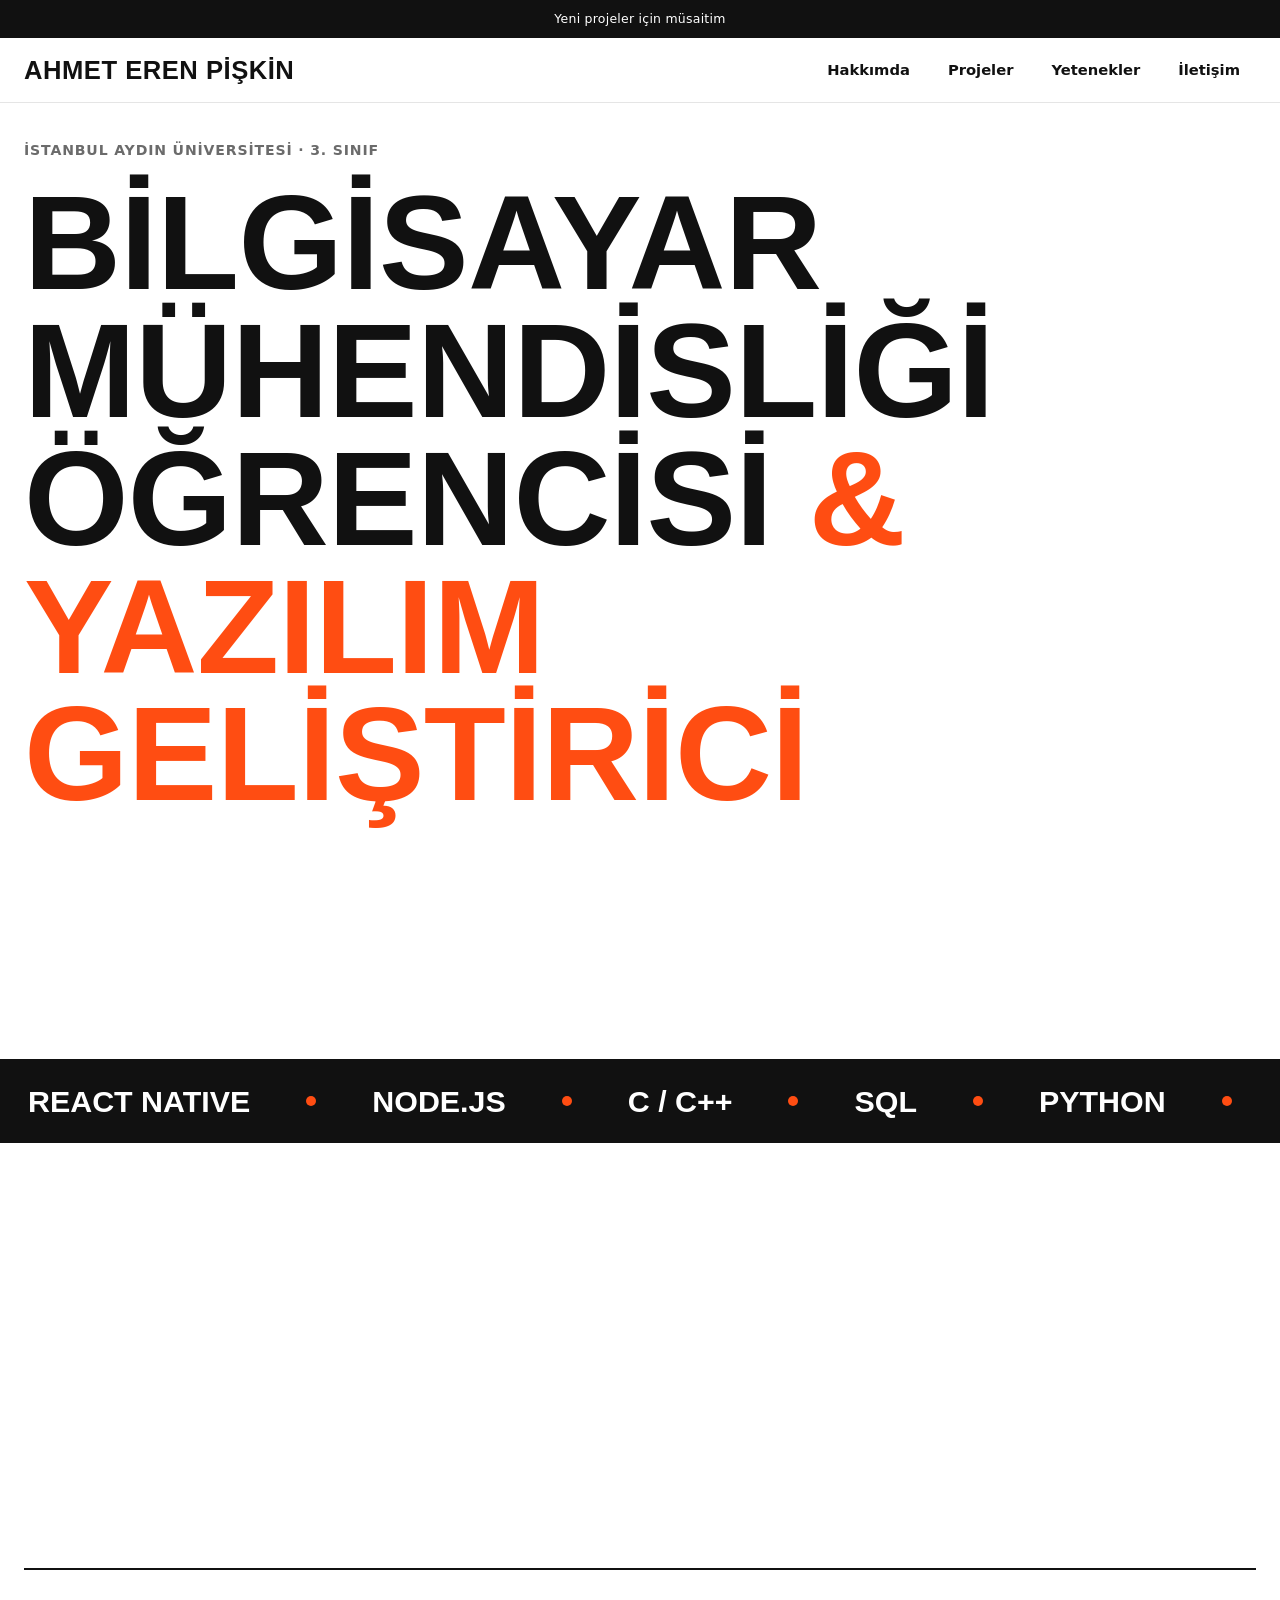
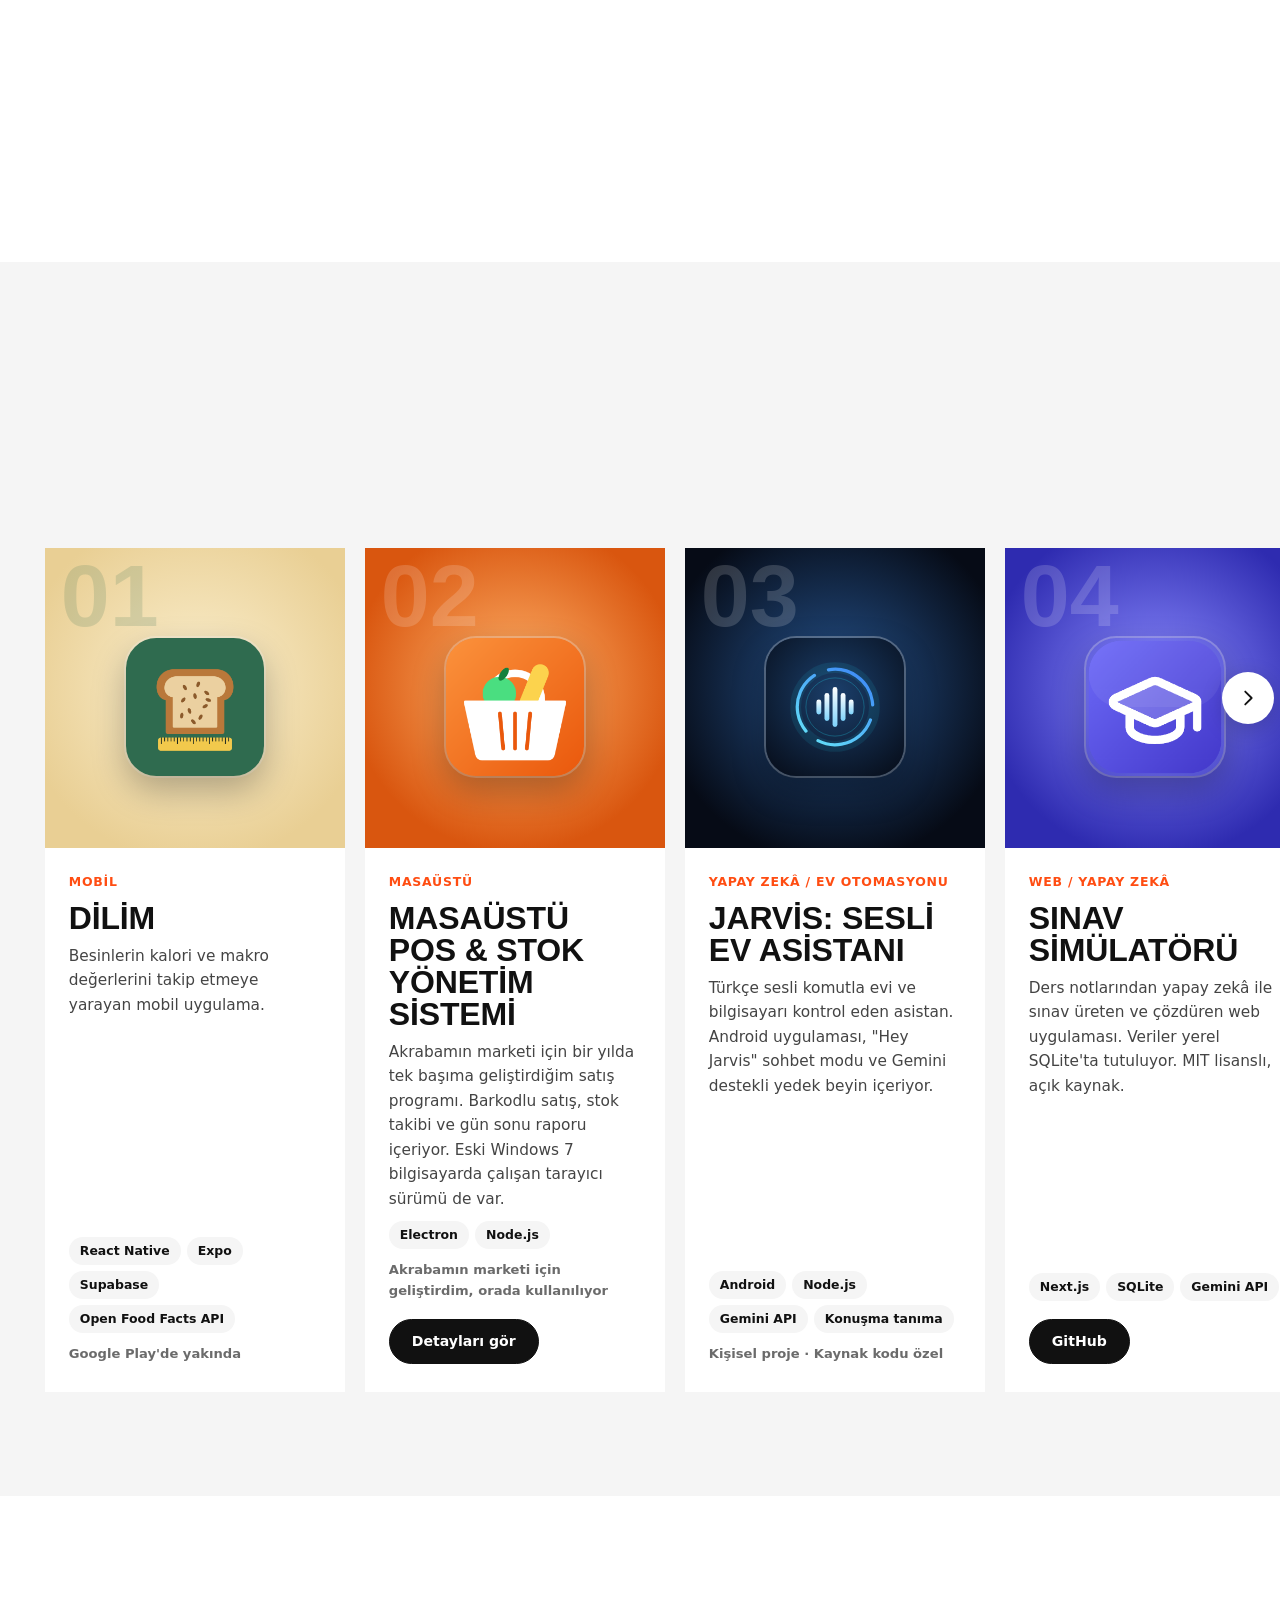
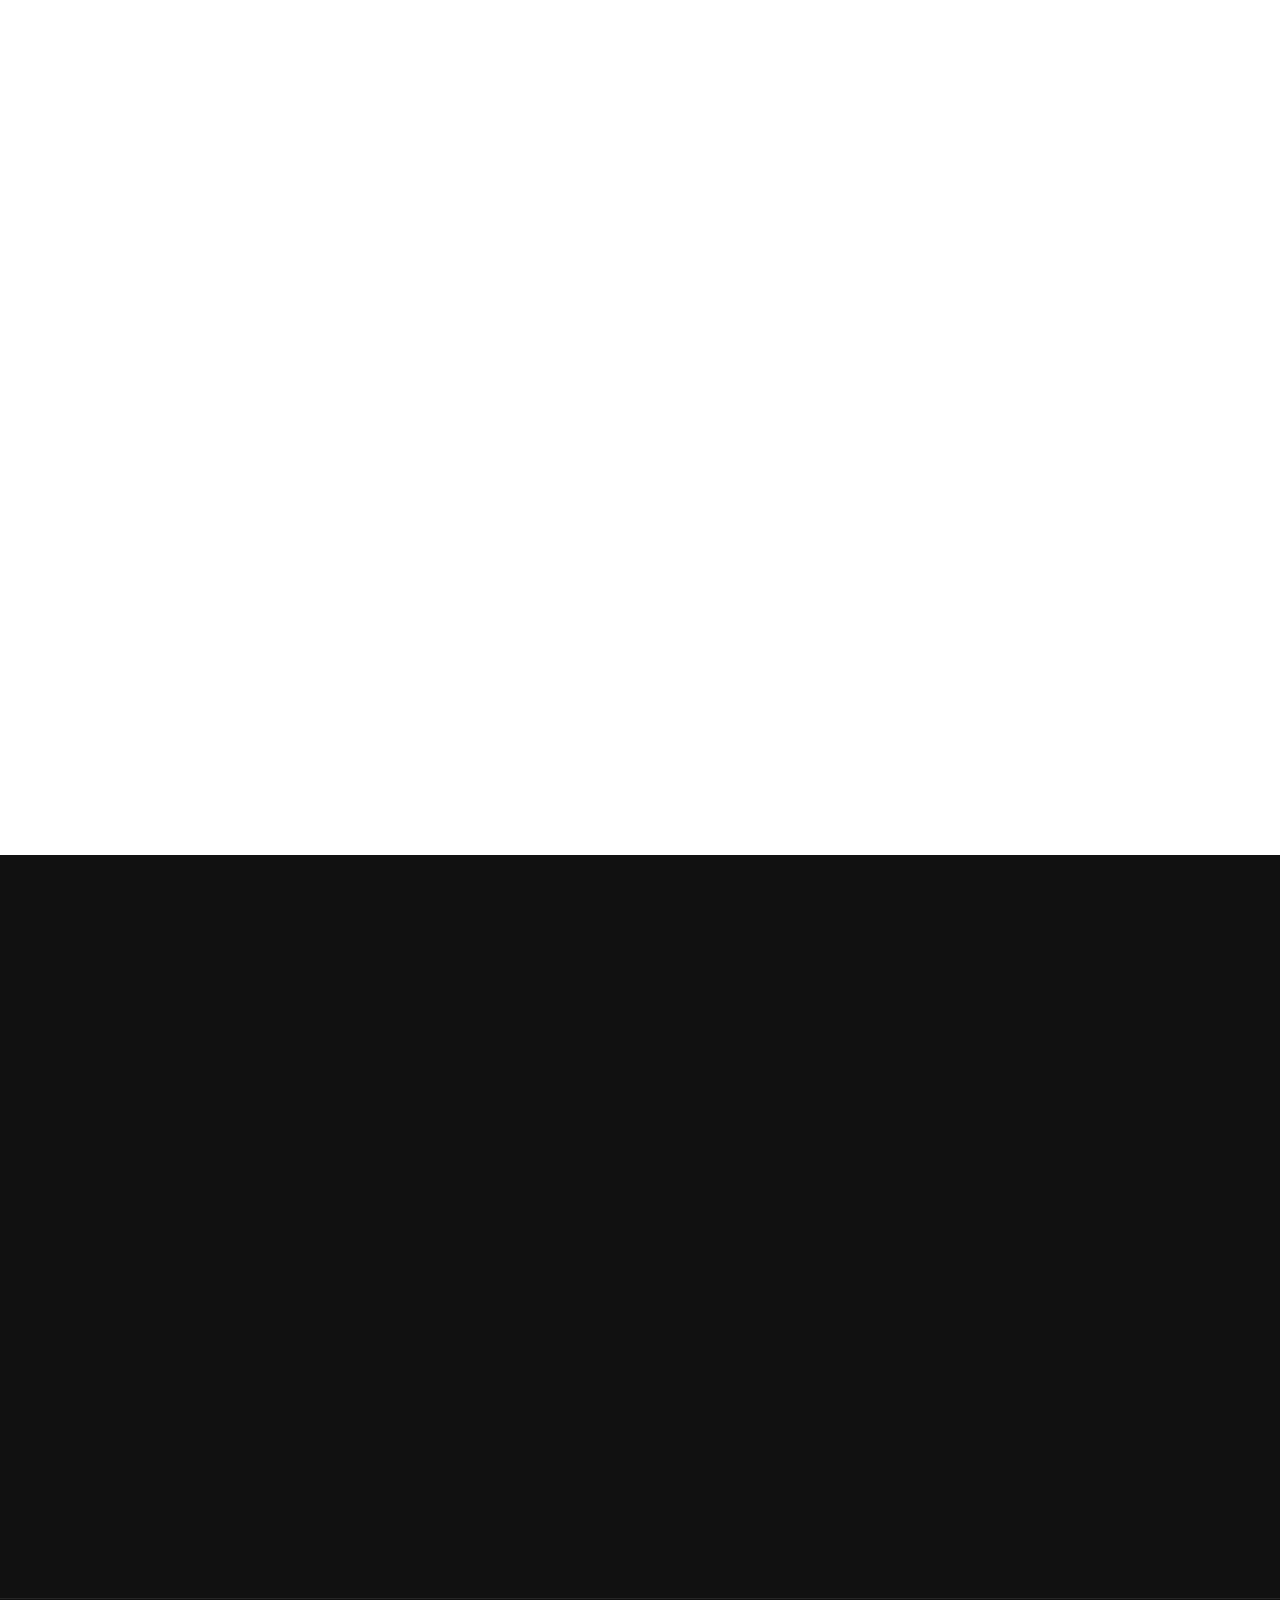
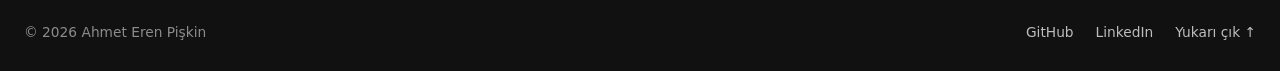
==== index.html @ 4d172f85 "Portfolyo sitesi: ilk yayın Ahmet Eren Pişkin kişisel portfolyo sitesi. Düz HTML, CSS ve JavaScript;" ====
<!DOCTYPE html>
<html lang="tr">
<head>
  <meta charset="utf-8">
  <meta name="viewport" content="width=device-width, initial-scale=1">
  <meta http-equiv="Content-Security-Policy" content="default-src 'none'; script-src 'self'; style-src 'self' https://fonts.googleapis.com; font-src https://fonts.gstatic.com; img-src 'self'; base-uri 'none'; form-action 'none'">
  <meta name="referrer" content="no-referrer">
  <title>Ahmet Eren Pişkin | Bilgisayar Mühendisliği Öğrencisi</title>
  <meta name="description" content="Ahmet Eren Pişkin: İstanbul Aydın Üniversitesi Bilgisayar Mühendisliği 3. sınıf öğrencisi. Mobil, masaüstü ve web projeleri.">
  <link rel="preconnect" href="https://fonts.googleapis.com">
  <link rel="preconnect" href="https://fonts.gstatic.com" crossorigin>
  <link href="https://fonts.googleapis.com/css2?family=Barlow+Condensed:wght@600;700;800&family=Inter:wght@400;500;600;700&display=swap" rel="stylesheet">
  <link rel="icon" href="img/favicon.svg" type="image/svg+xml">
<meta property="og:type" content="website">
<meta property="og:title" content="Ahmet Eren Pişkin | Bilgisayar Mühendisliği Öğrencisi">
<meta property="og:description" content="İstanbul Aydın Üniversitesi Bilgisayar Mühendisliği 3. sınıf öğrencisi. Mobil, masaüstü ve web projeleri.">
<meta property="og:url" content="https://ahmetpiskin04-cmd.github.io/portfolyo/">
<meta property="og:image" content="https://ahmetpiskin04-cmd.github.io/portfolyo/img/og.png">
<meta property="og:image:width" content="1200">
<meta property="og:image:height" content="630">
<meta name="twitter:card" content="summary_large_image">
<meta name="theme-color" content="#ff4d12">
<link rel="stylesheet" href="css/style.css">
</head>
<body>

  <div class="topbar">Yeni projeler için müsaitim</div>

  <header class="nav">
    <div class="container nav__inner">
      <a href="#top" class="nav__logo">AHMET EREN PİŞKİN</a>
      <nav class="nav__links" aria-label="Ana menü">
        <a href="#hakkimda">Hakkımda</a>
        <a href="#projeler">Projeler</a>
        <a href="#yetenekler">Yetenekler</a>
        <a href="#iletisim">İletişim</a>
      </nav>
    </div>
  </header>

  <main id="top">

    <!-- 1. HERO -->
    <section class="hero">
      <div class="container">
        <p class="eyebrow reveal">İstanbul Aydın Üniversitesi · 3. Sınıf</p>
        <h1 class="hero__title reveal">Bilgisayar Mühendisliği Öğrencisi <span class="hl">&amp; Yazılım Geliştirici</span></h1>
        <div class="hero__bottom reveal">
          <p class="hero__text">Ben Ahmet Eren. İstanbul Aydın Üniversitesi Bilgisayar Mühendisliği 3. sınıf öğrencisiyim. Mobil uygulama ve masaüstü program geliştiriyorum. Bunların yanında sistem optimizasyonuyla da ilgileniyorum. Kendi başıma öğrenip denediğim şeyleri gerçek işlere yarayacak hale getirmeye çalışıyorum.</p>
          <div class="hero__actions">
            <a class="pill pill--dark" data-link="github" target="_blank" rel="noopener">GitHub</a>
            <a class="pill" data-link="linkedin" target="_blank" rel="noopener">LinkedIn</a>
            <a class="pill" data-link="email">E-posta</a>
          </div>
        </div>
      </div>
    </section>

    <!-- Kayan şerit -->
    <div class="marquee" aria-hidden="true">
      <div class="marquee__track" lang="en">
        <span>React Native</span><span>Node.js</span><span>C / C++</span><span>SQL</span><span>Python</span><span>Git</span>
        <span>React Native</span><span>Node.js</span><span>C / C++</span><span>SQL</span><span>Python</span><span>Git</span>
      </div>
    </div>

    <!-- 2. HAKKIMDA -->
    <section id="hakkimda" class="section">
      <div class="container">
        <p class="eyebrow reveal">01 — Hakkımda</p>
        <div class="about">
          <h2 class="about__title reveal">Önce işin nasıl çalıştığını anlıyorum, sonra yazıyorum.</h2>
          <div class="about__text reveal">
            <p>Mobil uygulamadan market kasa programına kadar farklı türde projeler yaptım. Hepsinde hedefim aynı: kullanan kişinin ihtiyacını sade ve sorunsuz çalışan bir şekilde karşılamak.</p>
            <p>4 yıldır düzenli fitness yapıyorum. Sabırla ve küçük adımlarla ilerlemeyi spordan öğrendim, kod yazarken de işime yarıyor.</p>
          </div>
        </div>

        <ul class="focus">
          <li class="reveal"><span class="focus__no">01</span><strong>Web / Mobil Geliştirme</strong><span lang="en">React Native, Node.js</span></li>
          <li class="reveal"><span class="focus__no">02</span><strong>Düşük Seviyeli Sistemler</strong><span>C / C++</span></li>
          <li class="reveal"><span class="focus__no">03</span><strong>Masaüstü Uygulamalar</strong><span>Electron, Node.js</span></li>
        </ul>
      </div>
    </section>

    <!-- 3. PROJELER -->
    <section id="projeler" class="section section--gray">
      <div class="container">
        <div class="head-row">
          <div>
            <p class="eyebrow reveal">02 — Projeler</p>
            <h2 class="section__title reveal">Öne çıkan projeler</h2>
          </div>
        </div>
      </div>

      <div class="rail-wrap">
      <button class="arrow arrow--prev" id="prev" type="button" aria-label="Önceki proje">
        <svg viewBox="0 0 24 24" aria-hidden="true"><path d="M15 5l-7 7 7 7"/></svg>
      </button>
      <button class="arrow arrow--next" id="next" type="button" aria-label="Sonraki proje">
        <svg viewBox="0 0 24 24" aria-hidden="true"><path d="M9 5l7 7-7 7"/></svg>
      </button>
      <div class="rail" id="rail" tabindex="0" aria-label="Projeler, yatay kaydırılır">

        <article class="proj">
          <div class="proj__art t-dilim" aria-hidden="true">
<span class="proj__no">01</span>
            <img class="proj__logo" src="img/dilim.png" alt="Dilim logosu" loading="lazy">
          </div>
          <div class="proj__body">
            <span class="proj__tag">Mobil</span>
            <h3>Dilim</h3>
            <p>Besinlerin kalori ve makro değerlerini takip etmeye yarayan mobil uygulama.</p>
            <ul class="chips"><li>React Native</li><li>Expo</li><li>Supabase</li><li>Open Food Facts API</li></ul>
<p class="proj__note">Google Play'de yakında</p>
            <div class="proj__links">
              <a class="pill pill--sm pill--dark" data-link="dilimGithub" target="_blank" rel="noopener">GitHub</a>
              <a class="pill pill--sm" data-link="dilimDemo" target="_blank" rel="noopener">Demo</a>
            </div>
          </div>
        </article>

        <article class="proj">
          <div class="proj__art t-pos" aria-hidden="true">
<span class="proj__no">02</span>
            <img class="proj__logo" src="img/pos.png" alt="Market POS logosu" loading="lazy">
          </div>
          <div class="proj__body">
            <span class="proj__tag">Masaüstü</span>
            <h3>Masaüstü POS &amp; Stok Yönetim Sistemi</h3>
            <p>Akrabamın marketi için bir yılda tek başıma geliştirdiğim satış programı. Barkodlu satış, stok takibi ve gün sonu raporu içeriyor. Eski Windows 7 bilgisayarda çalışan tarayıcı sürümü de var.</p>
            <ul class="chips"><li>Electron</li><li>Node.js</li></ul>
<p class="proj__note">Akrabamın marketi için geliştirdim, orada kullanılıyor</p>
            <div class="proj__links">
<a class="pill pill--sm pill--dark" href="pos.html">Detayları gör</a>
              <a class="pill pill--sm pill--dark" data-link="posGithub" target="_blank" rel="noopener">GitHub</a>
              <a class="pill pill--sm" data-link="posDemo" target="_blank" rel="noopener">Demo</a>
            </div>
          </div>
        </article>

              <article class="proj">
<div class="proj__art t-jarvis" aria-hidden="true">
<span class="proj__no">03</span>
<img class="proj__logo" src="img/jarvis.svg" alt="Jarvis logosu" loading="lazy">
</div>
<div class="proj__body">
<span class="proj__tag">Yapay Zekâ / Ev Otomasyonu</span>
<h3>Jarvis: Sesli Ev Asistanı</h3>
<p>Türkçe sesli komutla evi ve bilgisayarı kontrol eden asistan. Android uygulaması, "Hey Jarvis" sohbet modu ve Gemini destekli yedek beyin içeriyor.</p>
<ul class="chips"><li>Android</li><li>Node.js</li><li>Gemini API</li><li>Konuşma tanıma</li></ul>
<p class="proj__note">Kişisel proje · Kaynak kodu özel</p>
<div class="proj__links">
</div>
</div>
</article>
<article class="proj">
<div class="proj__art t-sinav" aria-hidden="true">
<span class="proj__no">04</span>
<img class="proj__logo" src="img/sinav.png" alt="Sınav Simülatörü logosu" loading="lazy">
</div>
<div class="proj__body">
<span class="proj__tag">Web / Yapay Zekâ</span>
<h3>Sınav Simülatörü</h3>
<p>Ders notlarından yapay zekâ ile sınav üreten ve çözdüren web uygulaması. Veriler yerel SQLite'ta tutuluyor. MIT lisanslı, açık kaynak.</p>
<ul class="chips"><li>Next.js</li><li>SQLite</li><li>Gemini API</li></ul>
<div class="proj__links">
<a class="pill pill--sm pill--dark" data-link="sinavGithub" target="_blank" rel="noopener">GitHub</a>
</div>
</div>
</article>
<article class="proj">
<div class="proj__art t-telemetr" aria-hidden="true">
<span class="proj__no">05</span>
<img class="proj__logo" src="img/telemetr.png" alt="Telemetr logosu" loading="lazy">
</div>
<div class="proj__body">
<span class="proj__tag">Masaüstü / Finans</span>
<h3>Telemetr</h3>
<p>BİST hisseleri, altın, gümüş ve fonlar için yerel fiyat veritabanı ve teknik analiz uygulaması. Grafikler, fiyat alarmları ve yapay zekâ destekli rapor içeriyor.</p>
<ul class="chips"><li>Electron</li><li>React</li><li>SQLite</li><li>Gemini API</li></ul>
<div class="proj__links">
<a class="pill pill--sm pill--dark" data-link="telemetrGithub" target="_blank" rel="noopener">GitHub</a>
</div>
</div>
</article>
<article class="proj">
<div class="proj__art t-ekstre" aria-hidden="true">
<span class="proj__no">06</span>
<img class="proj__logo" src="img/ekstre.png" alt="Ekstre Avukatı logosu" loading="lazy">
</div>
<div class="proj__body">
<span class="proj__tag">Web / Yapay Zekâ</span>
<h3>Ekstre Avukatı</h3>
<p>Kredi kartı ve banka ekstresini yükleyip harcamaları analiz eden, gizli abonelikleri ve banka kesintilerini yakalayan uygulama. Kart ve IBAN gibi hassas veriler yapay zekâya gitmeden önce maskeleniyor.</p>
<ul class="chips"><li>Next.js</li><li>TypeScript</li><li>Tailwind</li><li>Gemini API</li></ul>
<div class="proj__links">
<a class="pill pill--sm pill--dark" data-link="ekstreGithub" target="_blank" rel="noopener">GitHub</a>
</div>
</div>
</article>
</div>
    </div>
    </section>

    <!-- 4. YETENEKLER -->
    <section id="yetenekler" class="section">
      <div class="container">
        <p class="eyebrow reveal">03 — Yetenekler</p>
        <h2 class="section__title reveal">Kullandığım teknolojiler</h2>
        <div class="skills">
<div class="skills__col reveal">
<h3>Diller</h3>
<ul lang="en">
<li>C</li>
<li>C++</li>
<li>Java<small lang="tr">Spring, okul projesi</small></li>
<li>Python<small lang="tr">Animasyon ve araçlar</small></li>
<li>JS / TypeScript<small lang="tr">Web ve masaüstü</small></li>
<li>SQL<small lang="tr">SQLite</small></li>
</ul>
</div>
<div class="skills__col reveal">
<h3>Araçlar</h3>
<ul lang="en">
<li>React<small lang="tr">Telemetr</small></li>
<li>React Native<small lang="tr">Dilim</small></li>
<li>Next.js<small lang="tr">Sınav, Ekstre</small></li>
<li>Node.js<small lang="tr">POS, Jarvis</small></li>
<li>Electron<small lang="tr">POS, Telemetr</small></li>
<li>Godot<small lang="tr">Oyunlar</small></li>
<li>Git</li>
</ul>
</div>
<div class="skills__col reveal">
<h3>Veri ve Yapay Zekâ</h3>
<ul lang="en">
<li>SQLite<small lang="tr">Yerel veritabanı</small></li>
<li>Supabase<small lang="tr">Dilim</small></li>
<li>Gemini API<small lang="tr">Jarvis, Sınav, Ekstre</small></li>
</ul>
</div>
</div>
</div>
</section>

    <!-- 5. İLETİŞİM -->
    <section id="iletisim" class="contact">
      <div class="container">
        <p class="eyebrow eyebrow--light reveal">04 — İletişim</p>
        <h2 class="contact__title reveal">Bir işiniz mi var? <span class="hl">Yazın.</span></h2>
        <p class="contact__text reveal">Proje ya da iş birliği için bana e-posta ile ulaşabilirsiniz.</p>
        <div class="contact__row reveal">
          <code id="emailText" class="contact__mail"></code>
          <button id="copyBtn" class="pill pill--accent" type="button">E-postayı kopyala</button>
        </div>
        <p id="copyMsg" class="contact__msg" role="status" aria-live="polite"></p>
<div class="contact__links reveal">
<a class="pill pill--dark pill--sm" data-link="github" target="_blank" rel="noopener">GitHub</a>
<a class="pill pill--dark pill--sm" data-link="linkedin" target="_blank" rel="noopener">LinkedIn</a>
</div>
      </div>
    </section>

  </main>

  <footer class="footer">
<div class="container footer__row">
<span>© 2026 Ahmet Eren Pişkin</span>
<nav class="footer__links" aria-label="Alt bilgi">
<a data-link="github" target="_blank" rel="noopener">GitHub</a>
<a data-link="linkedin" target="_blank" rel="noopener">LinkedIn</a>
<a href="#top" class="footer__top">Yukarı çık ↑</a>
</nav>
</div>
</footer>

  <script src="js/config.js"></script>
  <script src="js/main.js"></script>
</body>
</html>
---- css/style.css ----
/* Stil: yüksek kontrastlı spor-editoryal. Beyaz zemin, siyah dev başlıklar, tek vurgu rengi. */
:root {
  --white: #fff;
  --black: #111;
  --gray: #f5f5f5;
  --gray-2: #e5e5e5;
  --muted: #6b6b6b;
  --accent: #ff4d12;
  --volt: #d7ff3a;
  --display: 'Barlow Condensed', 'Arial Narrow', Impact, sans-serif;
  --font: 'Inter', system-ui, -apple-system, 'Segoe UI', sans-serif;
  --pad: clamp(64px, 9vw, 120px);
}

* { box-sizing: border-box; margin: 0; padding: 0; }
html { scroll-behavior: smooth; scroll-padding-top: 80px; }
body { font-family: var(--font); color: var(--black); background: var(--white); line-height: 1.6; -webkit-font-smoothing: antialiased; overflow-x: hidden; }
a { color: inherit; text-decoration: none; }
ul { list-style: none; }
.container { width: min(1280px, 100% - 48px); margin-inline: auto; }
:focus-visible { outline: 3px solid var(--accent); outline-offset: 3px; }

h1, h2, h3 { font-family: var(--display); text-transform: uppercase; font-weight: 800; line-height: .95; letter-spacing: -.005em; }
.hl { color: var(--accent); }

/* Üst şerit + menü */
.topbar { background: var(--black); color: #fff; text-align: center; font-size: .78rem; font-weight: 500; padding: 9px 16px; letter-spacing: .02em; }
.nav { position: sticky; top: 0; z-index: 20; background: rgba(255, 255, 255, .92); backdrop-filter: blur(10px); -webkit-backdrop-filter: blur(10px); border-bottom: 1px solid var(--gray-2); }
.nav__inner { display: flex; align-items: center; justify-content: space-between; height: 64px; }
.nav__logo { font-family: var(--display); font-weight: 800; font-size: 1.6rem; letter-spacing: .02em; }
.nav__links { display: flex; gap: 6px; }
.nav__links a { padding: 8px 16px; border-radius: 999px; font-size: .92rem; font-weight: 600; transition: background .2s; }
.nav__links a:hover { background: var(--gray); }

/* Butonlar (hap şeklinde) */
.pill { display: inline-flex; align-items: center; justify-content: center; cursor: pointer; font: inherit; font-weight: 600; font-size: .95rem; padding: 14px 30px; border-radius: 999px; border: 1.5px solid var(--gray-2); background: var(--white); color: var(--black); transition: transform .2s, background .2s, color .2s, border-color .2s; }
.pill:hover { border-color: var(--black); transform: translateY(-2px); }
.pill--dark { background: var(--black); color: #fff; border-color: var(--black); }
.pill--dark:hover { background: #333; }
.pill--accent { background: var(--accent); color: #fff; border-color: var(--accent); }
.pill--accent:hover { background: #ff6a37; border-color: #ff6a37; }
.pill--sm { padding: 10px 22px; font-size: .88rem; }

/* Hero */
.hero { padding: clamp(20px, 4vh, 64px) 0 clamp(24px, 4vh, 56px); min-height: calc(100vh - 98px); min-height: calc(100svh - 98px); display: flex; align-items: center; }
.hero > .container { width: min(1280px, 100% - 48px); }
.hero__kicker { font-weight: 600; font-size: .92rem; color: var(--muted); margin-bottom: 20px; letter-spacing: .04em; text-transform: uppercase; }
.hero__title { font-size: clamp(3rem, min(10.5vw, 15vh), 9rem); max-width: 1240px; }
.hero__bottom { display: flex; justify-content: space-between; align-items: flex-end; gap: 32px; margin-top: clamp(20px, 4vh, 44px); flex-wrap: wrap; }
.hero__text { max-width: 520px; font-size: 1.1rem; color: #333; }
.hero__actions { display: flex; flex-wrap: wrap; gap: 12px; }

/* Kayan şerit */
.marquee { background: var(--black); color: #fff; overflow: hidden; padding: 18px 0; }
.marquee__track { display: flex; width: max-content; animation: slide 28s linear infinite; }
.marquee__track span { font-family: var(--display); font-weight: 700; font-size: 1.9rem; text-transform: uppercase; padding: 0 28px; white-space: nowrap; display: inline-flex; align-items: center; gap: 56px; }
.marquee__track span::after { content: ''; width: 10px; height: 10px; border-radius: 50%; background: var(--accent); }
@keyframes slide { to { transform: translateX(-50%); } }

/* Bölümler */
.section { padding: var(--pad) 0; }
.section--gray { background: var(--gray); padding-bottom: calc(var(--pad) * .8); }
.eyebrow { font-weight: 600; font-size: .88rem; color: var(--muted); letter-spacing: .06em; text-transform: uppercase; margin-bottom: 18px; }
.eyebrow--light { color: #a8a8a8; }
.section__title { font-size: clamp(2.8rem, 7vw, 5.4rem); margin-bottom: 8px; }

/* Hakkımda */
.about { display: grid; grid-template-columns: 1.2fr 1fr; gap: clamp(32px, 6vw, 96px); align-items: start; }
.about__title { font-size: clamp(2.2rem, 4.6vw, 3.9rem); text-transform: none; line-height: 1.02; }
.about__text p { color: #333; font-size: 1.06rem; }
.about__text p + p { margin-top: 18px; }
.focus { display: grid; grid-template-columns: repeat(3, 1fr); gap: 0; margin-top: clamp(48px, 7vw, 88px); border-top: 2px solid var(--black); }
.focus li { padding: 28px 24px 8px 0; display: flex; flex-direction: column; gap: 6px; border-right: 1px solid var(--gray-2); padding-left: 24px; transition: background .25s; }
.focus li:first-child { padding-left: 0; }
.focus li:last-child { border-right: 0; }
.focus__no { font-family: var(--display); font-weight: 700; font-size: 1.1rem; color: var(--accent); }
.focus strong { font-family: var(--display); font-size: 1.7rem; text-transform: uppercase; line-height: 1.05; font-weight: 800; }
.focus li > span:last-child { color: var(--muted); font-size: .92rem; padding-bottom: 20px; }

/* Projeler: yatay kaydırma */
.head-row { display: flex; justify-content: space-between; align-items: flex-end; gap: 20px; margin-bottom: 36px; }
.arrows { display: flex; gap: 10px; }
.arrow { width: 52px; height: 52px; border-radius: 50%; border: 0; cursor: pointer; background: var(--white); display: grid; place-items: center; transition: background .2s, transform .2s; }
.arrow svg { width: 22px; height: 22px; fill: none; stroke: var(--black); stroke-width: 2; stroke-linecap: round; stroke-linejoin: round; }
.arrow:hover { background: var(--black); transform: scale(1.06); }
.arrow:hover svg { stroke: #fff; }
.rail { display: flex; gap: 20px; overflow-x: auto; scroll-snap-type: x proximity; padding: 4px var(--side) 12px; scrollbar-width: none; scroll-padding-left: var(--side); }
.rail::-webkit-scrollbar { display: none; }
.proj { flex: 0 0 min(440px, 82vw); scroll-snap-align: start; background: var(--white); display: flex; flex-direction: column; transition: transform .3s; }
.proj:hover { transform: translateY(-6px); }
.proj__art { position: relative; aspect-ratio: 1 / 1; overflow: hidden; display: grid; place-items: center; }
.proj__no { position: absolute; left: 22px; top: 8px; font-family: var(--display); font-weight: 800; font-size: 9rem; line-height: 1; opacity: .16; }
.proj__ico { width: 34%; height: 34%; fill: none; stroke: currentColor; stroke-width: 1.2; stroke-linecap: round; stroke-linejoin: round; transition: transform .5s; }
.proj__logo { position: relative; width: 44%; height: 44%; object-fit: cover; border-radius: 22%; box-shadow: 0 14px 34px rgba(0,0,0,.28), 0 0 0 2px rgba(255,255,255,.28); transition: transform .5s; }
.proj:hover .proj__logo { transform: scale(1.08) rotate(-3deg); }
.proj:hover .proj__ico { transform: scale(1.12) rotate(-4deg); }
.a1 { background: var(--accent); color: #fff; }
.a2 { background: var(--black); color: var(--volt); }
.a3 { background: var(--volt); color: var(--black); }
.a4 { background: #dcdcdc; color: var(--black); }
.proj__body { padding: 24px 24px 28px; display: flex; flex-direction: column; gap: 10px; flex: 1; }
.proj__tag { font-size: .78rem; font-weight: 600; color: var(--accent); text-transform: uppercase; letter-spacing: .06em; }
.proj h3 { font-size: 2rem; line-height: 1; }
.proj p { color: #444; font-size: .96rem; flex: 1; }
.chips { display: flex; flex-wrap: wrap; gap: 6px; }
.chips li { font-size: .78rem; font-weight: 600; padding: 4px 11px; border-radius: 999px; background: var(--gray); }
.proj__links { display: flex; gap: 10px; margin-top: 8px; }

/* Yetenekler */
.skills { display: grid; grid-template-columns: repeat(3, 1fr); gap: clamp(32px, 6vw, 96px); margin-top: 48px; }
.skills h3 { font-size: 1.1rem; font-family: var(--font); font-weight: 600; text-transform: none; color: var(--muted); padding-bottom: 14px; border-bottom: 2px solid var(--black); line-height: 1.3; }
.skills li { font-family: var(--display); font-weight: 700; text-transform: uppercase; font-size: clamp(1.5rem, 2.3vw, 2rem); line-height: 1; padding: 16px 0; border-bottom: 1px solid var(--gray-2); transition: padding .25s, color .25s; }
.skills li:hover { padding-left: 14px; color: var(--accent); }

/* İletişim */
.contact { background: var(--black); color: #fff; padding: var(--pad) 0; }
.contact__title { font-size: clamp(3rem, 9vw, 7.6rem); max-width: 1000px; }
.contact__text { margin-top: 24px; color: #bdbdbd; font-size: 1.08rem; }
.contact__row { display: flex; flex-wrap: wrap; align-items: center; gap: 14px; margin-top: 36px; }
.contact__mail { font-family: var(--font); font-size: 1rem; font-weight: 500; padding: 14px 22px; border-radius: 999px; border: 1.5px solid #3a3a3a; word-break: break-all; }
.contact__msg { min-height: 1.5em; margin-top: 16px; color: var(--volt); font-size: .9rem; font-weight: 500; }

.footer { background: var(--black); color: #8c8c8c; font-size: .86rem; padding: 22px 0 28px; border-top: 1px solid #262626; }

/* Scroll reveal */
.js .reveal { opacity: 0; transform: translateY(32px); transition: opacity .7s ease, transform .7s cubic-bezier(.2, .7, .2, 1); transition-delay: var(--d, 0s); }
.js .reveal.in { opacity: 1; transform: none; }

/* Responsive */
@media (max-width: 960px) {
  .about { grid-template-columns: 1fr; }
  .focus { grid-template-columns: repeat(2, 1fr); }
  .focus li { border-bottom: 1px solid var(--gray-2); padding-left: 0; border-right: 0; }
  .skills { grid-template-columns: 1fr; }
}
@media (max-width: 640px) {
  .nav__logo { display: none; }
  .nav__inner { justify-content: center; }
  .nav__links a { padding: 8px 10px; font-size: .84rem; }
  .arrows { display: none; }
  .hero__actions .pill { padding: 12px 22px; }
  .focus { grid-template-columns: 1fr; }
  .proj__no { font-size: 7rem; }
}
@media (prefers-reduced-motion: reduce) {
  html { scroll-behavior: auto; }
  *, *::before, *::after { animation: none !important; transition: none !important; }
  .js .reveal { opacity: 1; transform: none; }
}

/* Proje kartları: arka plan, logonun rengine uyumlu */
.t-dilim  { background: radial-gradient(circle at 50% 46%, #fbefcf 0%, #e9cf94 80%); color: #2f6b4f; }
.t-pos    { background: radial-gradient(circle at 50% 46%, #ffb36b 0%, #d9560f 75%); color: #fff; }
.t-jarvis { background: radial-gradient(circle at 50% 46%, #25528c 0%, #060b16 80%); color: #fff; }
.t-sinav  { background: radial-gradient(circle at 50% 46%, #8b8bff 0%, #2e2bb0 78%); color: #fff; }

/* Geniş ekranda 4 kart container içine sığar, hizalı ve ortalı durur */
@media (min-width: 1100px) {
  .proj { flex: 0 0 max(300px, calc((100% - 60px) / 4)); }
  .proj__no { font-size: 5.5rem; left: 16px; top: 4px; }
  .proj__logo { width: 46%; height: 46%; margin-top: 18px; }
}
.t-telemetr { background: #0a0a0a; color: #fff; }

/* Projeler bölümü tam genişlik: başlık, oklar ve kartlar aynı kenar boşluğunu kullanır */
#projeler { --side: clamp(24px, 3.5vw, 64px); }
#projeler > .container { width: calc(100% - var(--side) * 2); }
#projeler .head-row > div:first-child { text-align: center; }
@media (min-width: 701px) {
  #projeler .head-row { display: grid; grid-template-columns: 1fr auto 1fr; align-items: end; }
  #projeler .head-row > div:first-child { grid-column: 2; }
}

/* Kart notu, yetenek etiketi, iletişim ve alt bilgi bağlantıları */
.proj__note { flex: 0 0 auto !important; font-size: .82rem !important; font-weight: 600; color: var(--muted) !important; }
.t-ekstre { background: radial-gradient(circle at 50% 46%, #43d1a5 0%, #0b5e4d 80%); color: #fff; }
.skills li { display: flex; justify-content: space-between; align-items: baseline; gap: 12px; }
.skills li small { font-family: var(--font); font-weight: 500; font-size: .78rem; text-transform: none; letter-spacing: 0; color: var(--muted); text-align: right; }
.contact__links { display: flex; gap: 12px; margin-top: 28px; }
.contact .pill--dark { background: #fff; color: var(--black); border-color: #fff; }
.contact .pill--dark:hover { background: var(--accent); color: #fff; border-color: var(--accent); }
.footer__row { display: flex; flex-wrap: wrap; justify-content: space-between; align-items: center; gap: 12px 24px; }
.footer__links { display: flex; flex-wrap: wrap; gap: 8px 22px; }
.footer__links a { color: #bdbdbd; font-weight: 500; }
.footer__links a:hover { color: var(--accent); }

/* Proje detay sayfası (pos.html) */
.dhero { padding-top: clamp(56px, 8vw, 110px); }
.dhero__title { font-size: clamp(3rem, 9vw, 7rem); line-height: .95; margin-top: 6px; }
.dhero__lead { max-width: 760px; margin-top: 26px; font-size: 1.15rem; color: #333; }
.dhero__chips { margin-top: 26px; }
.dnote { color: var(--muted); font-size: .9rem; margin-top: 10px; }
.shot { margin: 36px 0 0; }
.shot img { width: 100%; height: auto; display: block; border-radius: 14px; box-shadow: 0 18px 50px rgba(0,0,0,.22); }
.shot figcaption { margin-top: 14px; color: #444; font-size: .95rem; max-width: 760px; }
.shot code { font-family: ui-monospace, Consolas, monospace; background: #fff; padding: 1px 7px; border-radius: 6px; font-size: .88em; }
.shots { display: grid; grid-template-columns: repeat(2, 1fr); gap: 28px; }
.cases { display: grid; grid-template-columns: repeat(3, 1fr); gap: 0 clamp(24px, 4vw, 56px); margin-top: 40px; }
.case { padding: 26px 0 30px; border-top: 2px solid var(--black); }
.case h3 { font-size: 1.7rem; margin-bottom: 10px; }
.case p { color: #444; font-size: .98rem; }
@media (max-width: 900px) {
  .shots, .cases { grid-template-columns: 1fr; }
}

/* Oklar: sayfanın sol ve sağ kenarında, kart görsellerinin dikey ortasında */
.rail-wrap { position: relative; }
.rail-wrap .arrow { position: absolute; top: 200px; transform: translateY(-50%); z-index: 3; box-shadow: 0 6px 22px rgba(0,0,0,.18); }
.rail-wrap .arrow:hover { transform: translateY(-50%) scale(1.06); }
.arrow--prev { left: max(6px, calc((var(--side) - 52px) / 2)); }
.arrow--next { right: max(6px, calc((var(--side) - 52px) / 2)); }
.rail-wrap .arrow[disabled] { opacity: 0; pointer-events: none; }
.rail-wrap .arrow { transition: background .2s, transform .2s, opacity .25s; }
@media (max-width: 700px) { .rail-wrap .arrow { display: none; } }
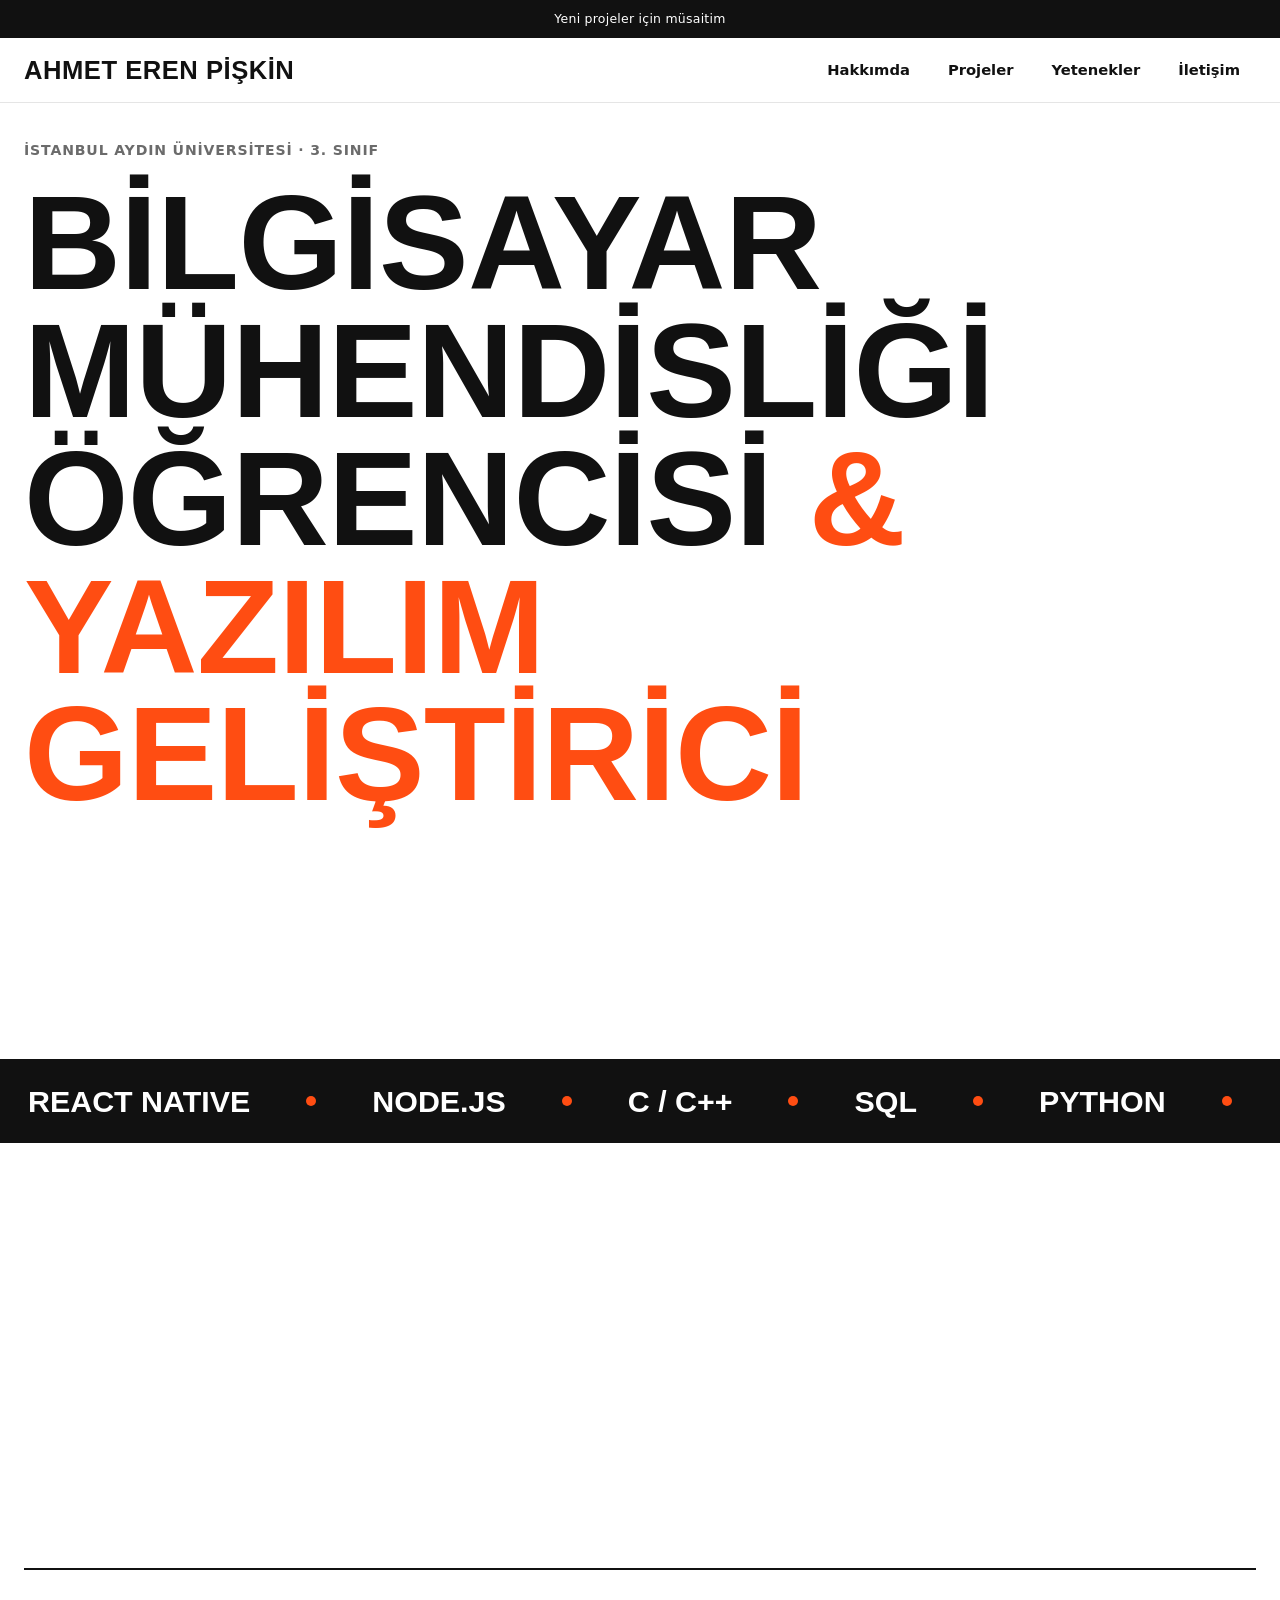
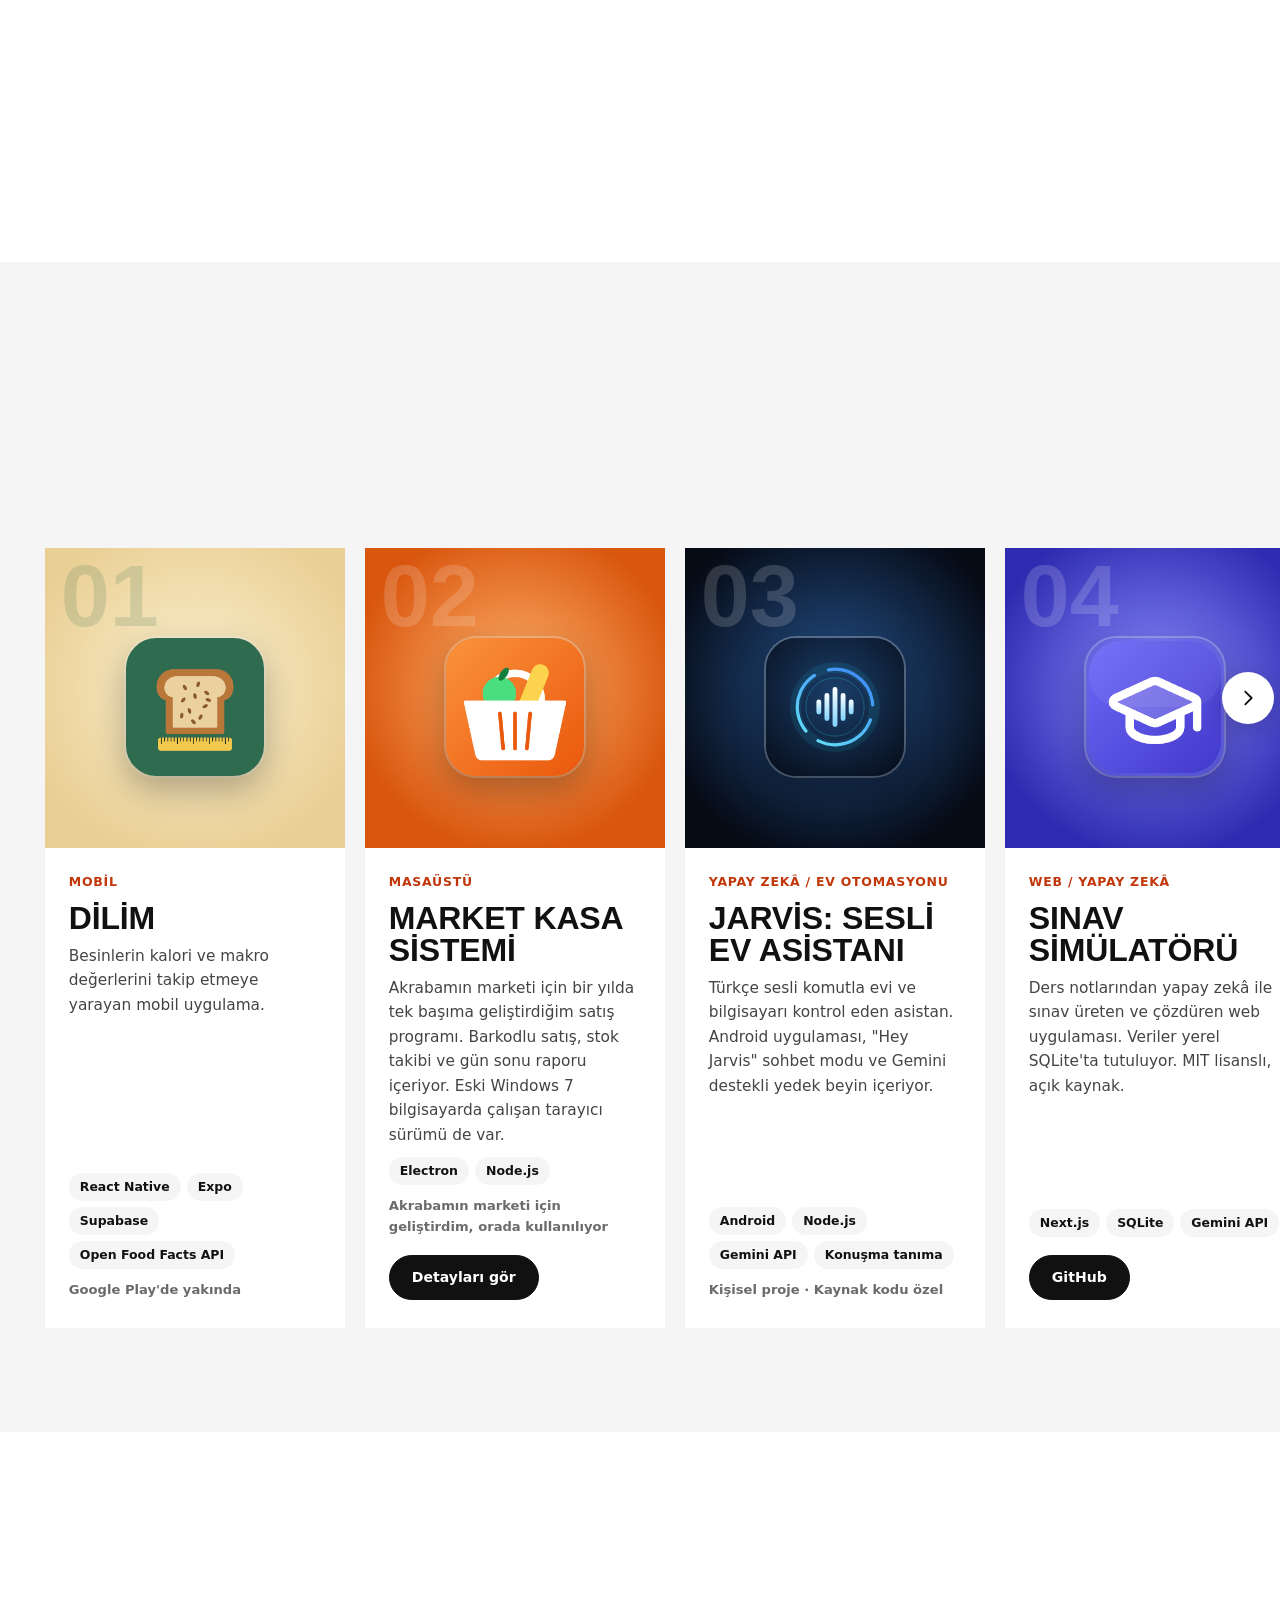
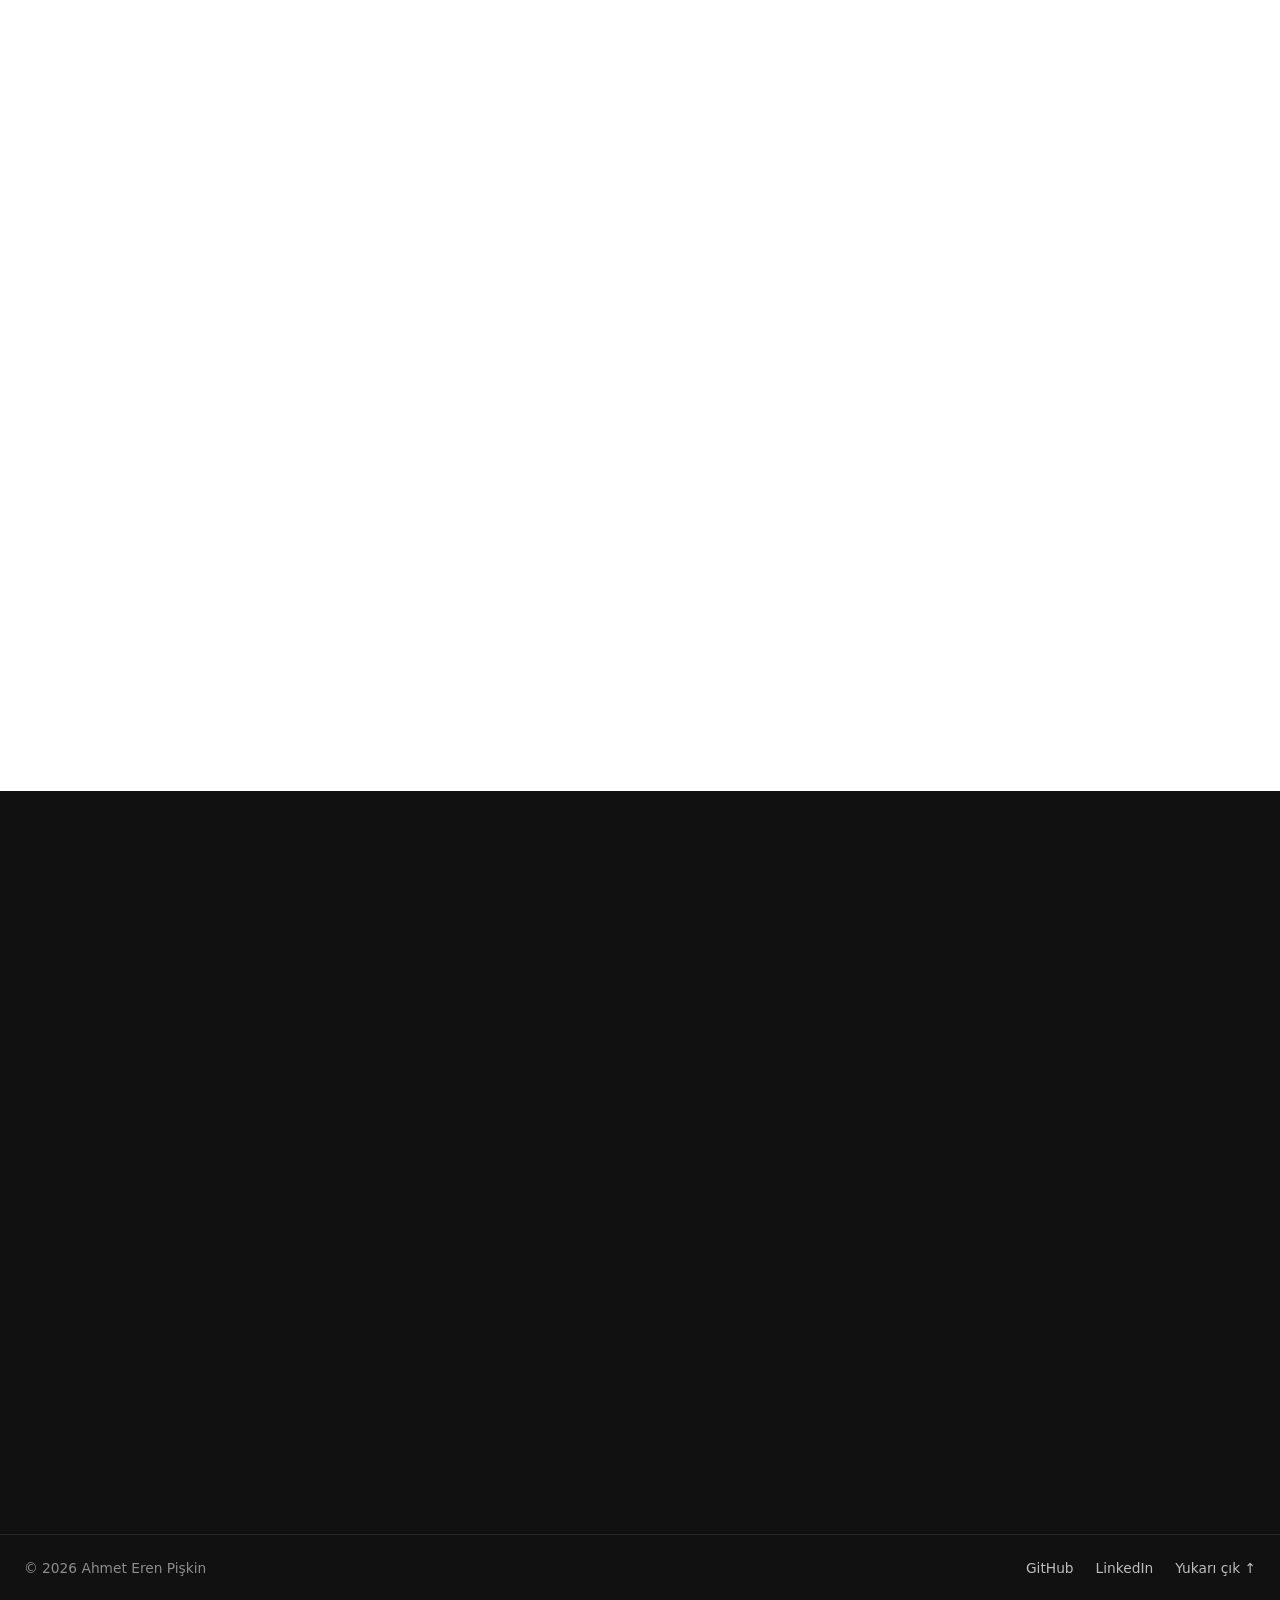
==== commit 68fba9fb: "Genel kontrol düzeltmeleri - POS ekran görüntülerinde başlık "Gözde Merkez Gıda" (biraz küçültülmüş " ====
--- a/index.html
+++ b/index.html
@@ -129,7 +129,7 @@
           </div>
           <div class="proj__body">
             <span class="proj__tag">Masaüstü</span>
-            <h3>Masaüstü POS &amp; Stok Yönetim Sistemi</h3>
+            <h3>Market Kasa Sistemi</h3>
             <p>Akrabamın marketi için bir yılda tek başıma geliştirdiğim satış programı. Barkodlu satış, stok takibi ve gün sonu raporu içeriyor. Eski Windows 7 bilgisayarda çalışan tarayıcı sürümü de var.</p>
             <ul class="chips"><li>Electron</li><li>Node.js</li></ul>
 <p class="proj__note">Akrabamın marketi için geliştirdim, orada kullanılıyor</p>
--- a/css/style.css
+++ b/css/style.css
@@ -99,7 +99,7 @@
 .a3 { background: var(--volt); color: var(--black); }
 .a4 { background: #dcdcdc; color: var(--black); }
 .proj__body { padding: 24px 24px 28px; display: flex; flex-direction: column; gap: 10px; flex: 1; }
-.proj__tag { font-size: .78rem; font-weight: 600; color: var(--accent); text-transform: uppercase; letter-spacing: .06em; }
+.proj__tag { font-size: .78rem; font-weight: 600; color: #c2370a; text-transform: uppercase; letter-spacing: .06em; }
 .proj h3 { font-size: 2rem; line-height: 1; }
 .proj p { color: #444; font-size: .96rem; flex: 1; }
 .chips { display: flex; flex-wrap: wrap; gap: 6px; }
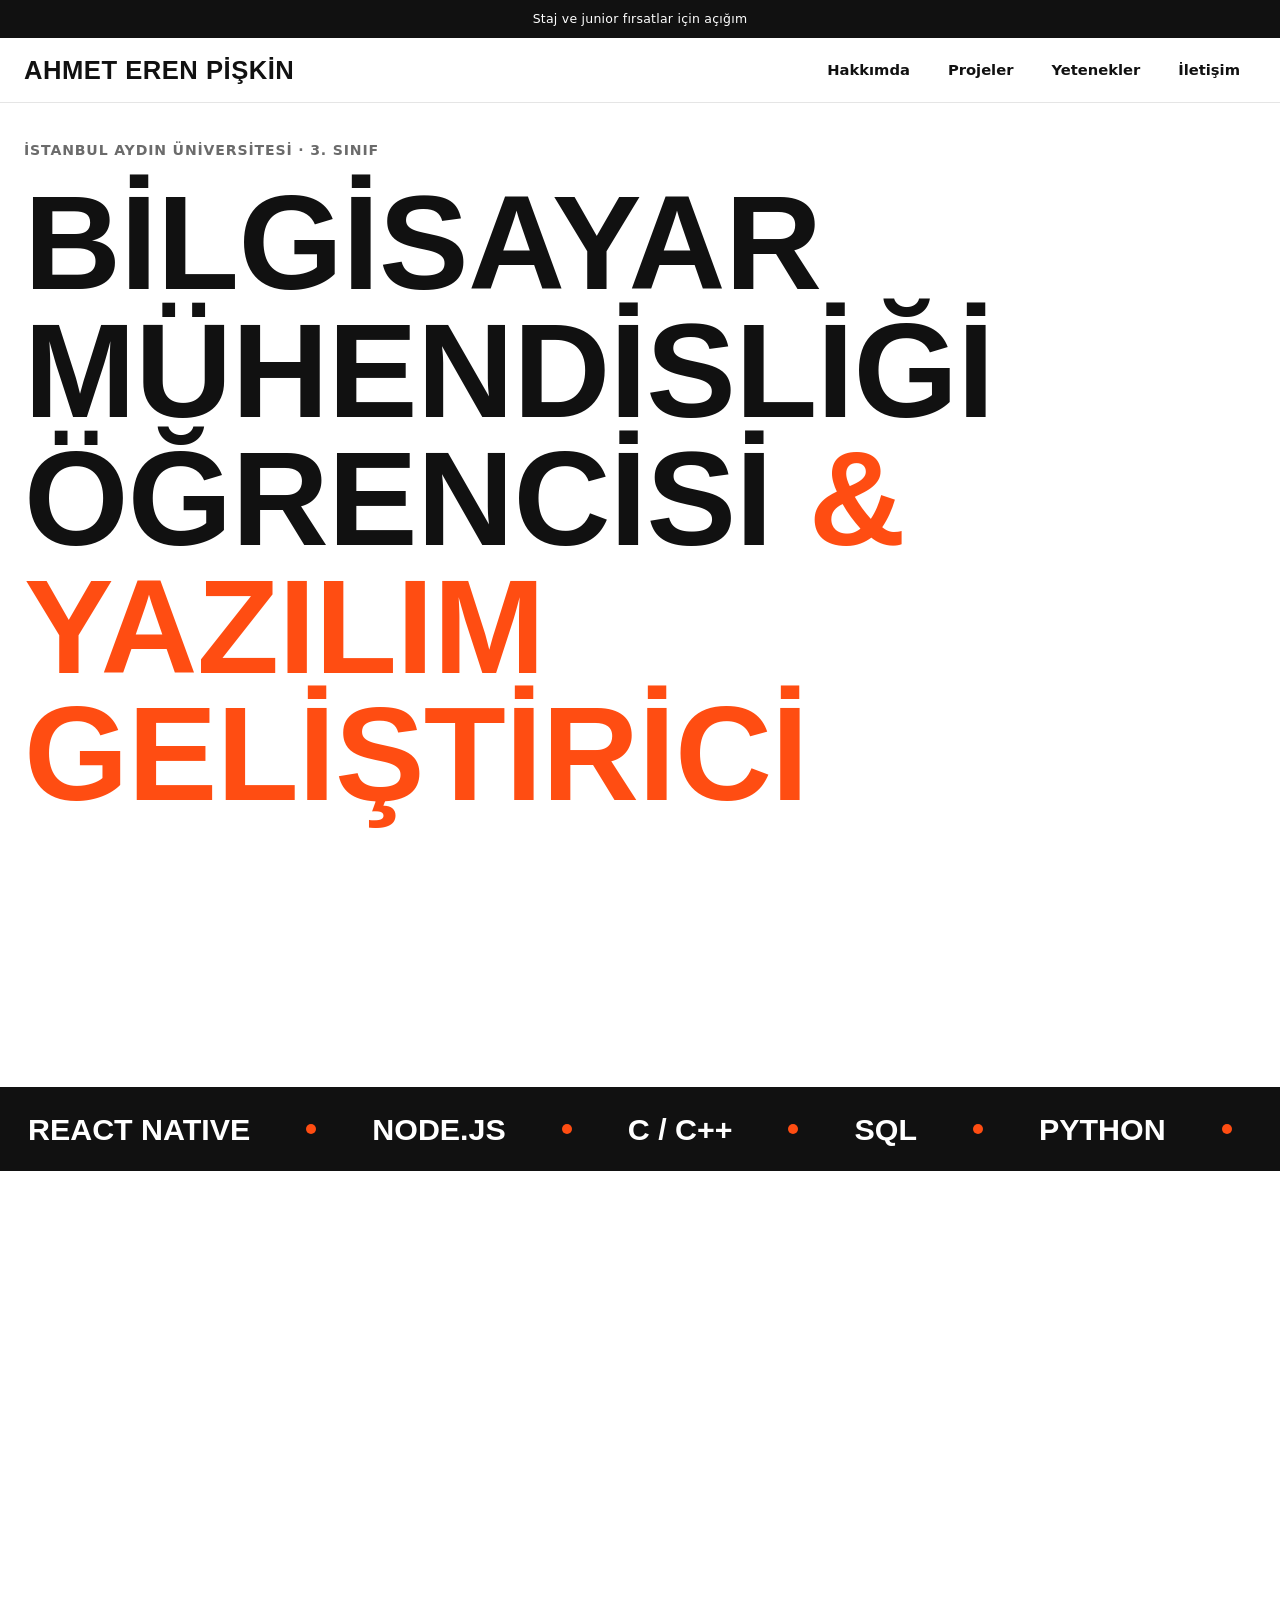
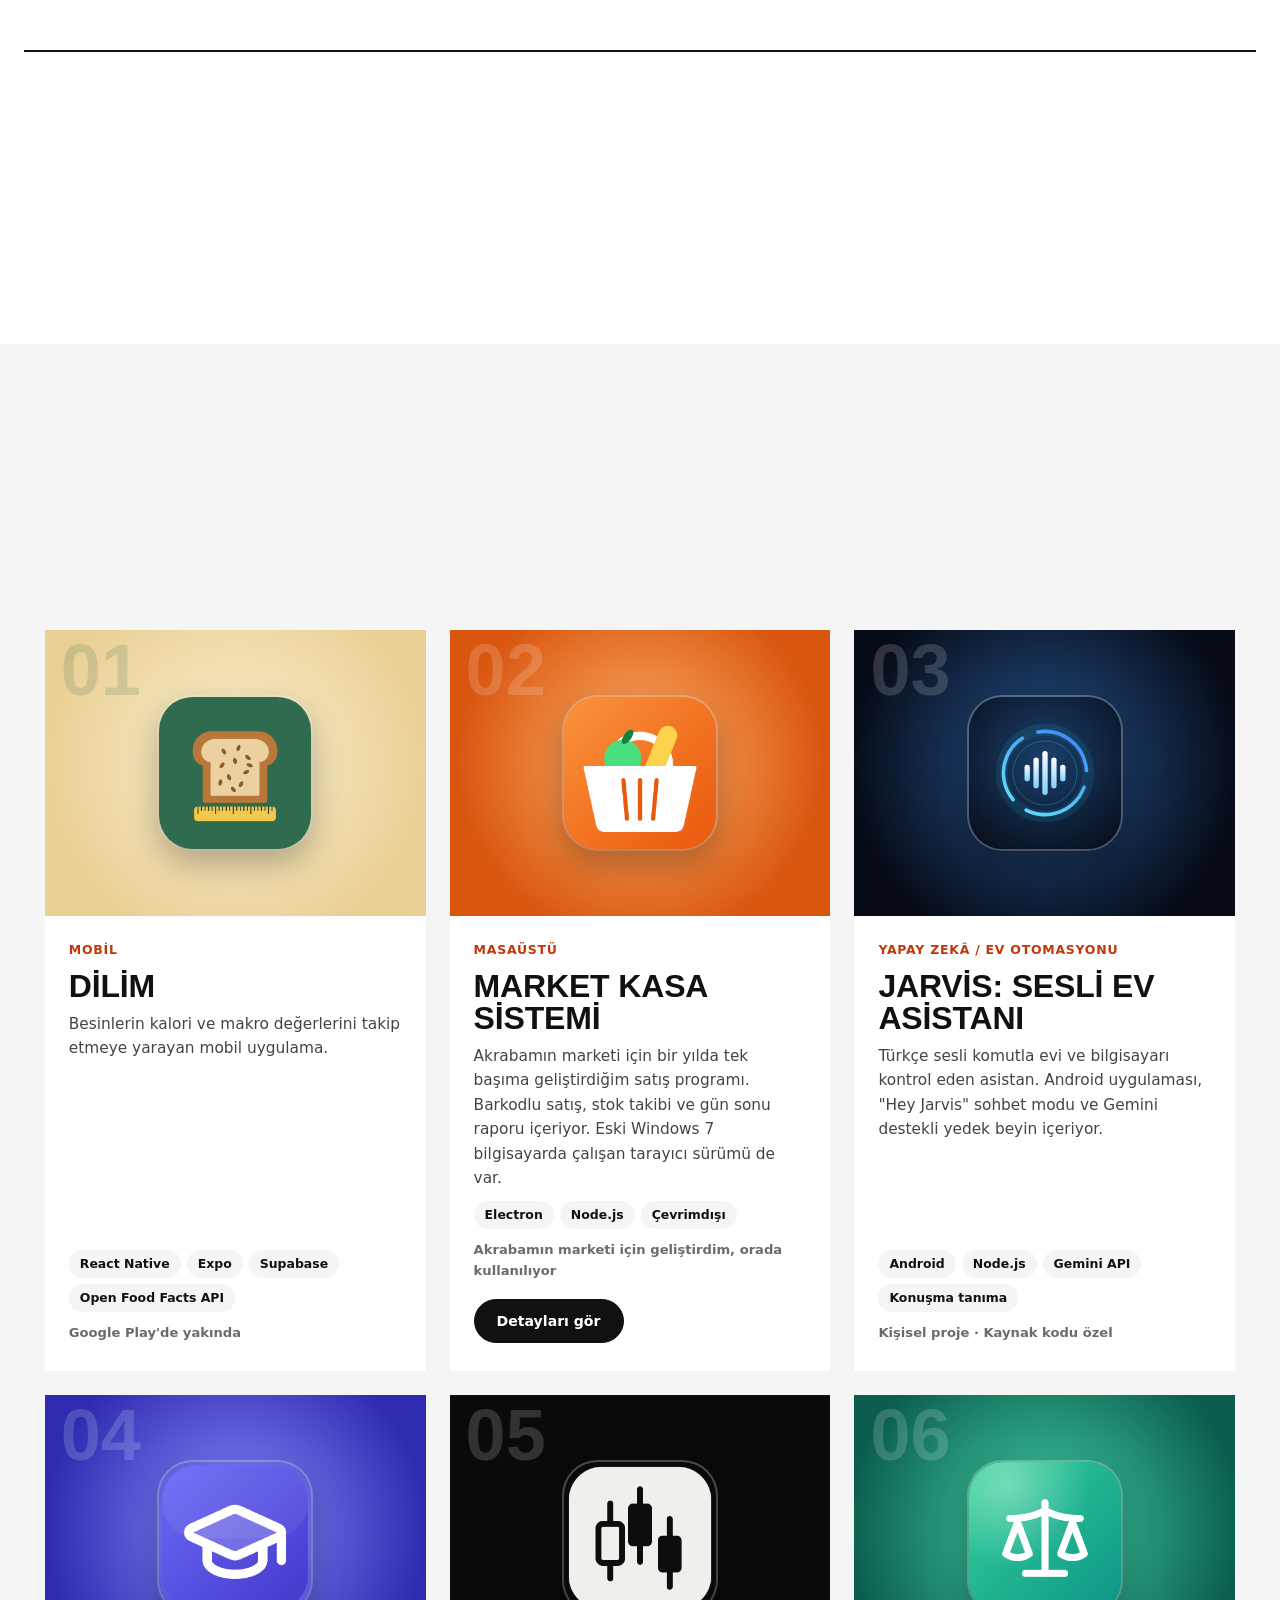
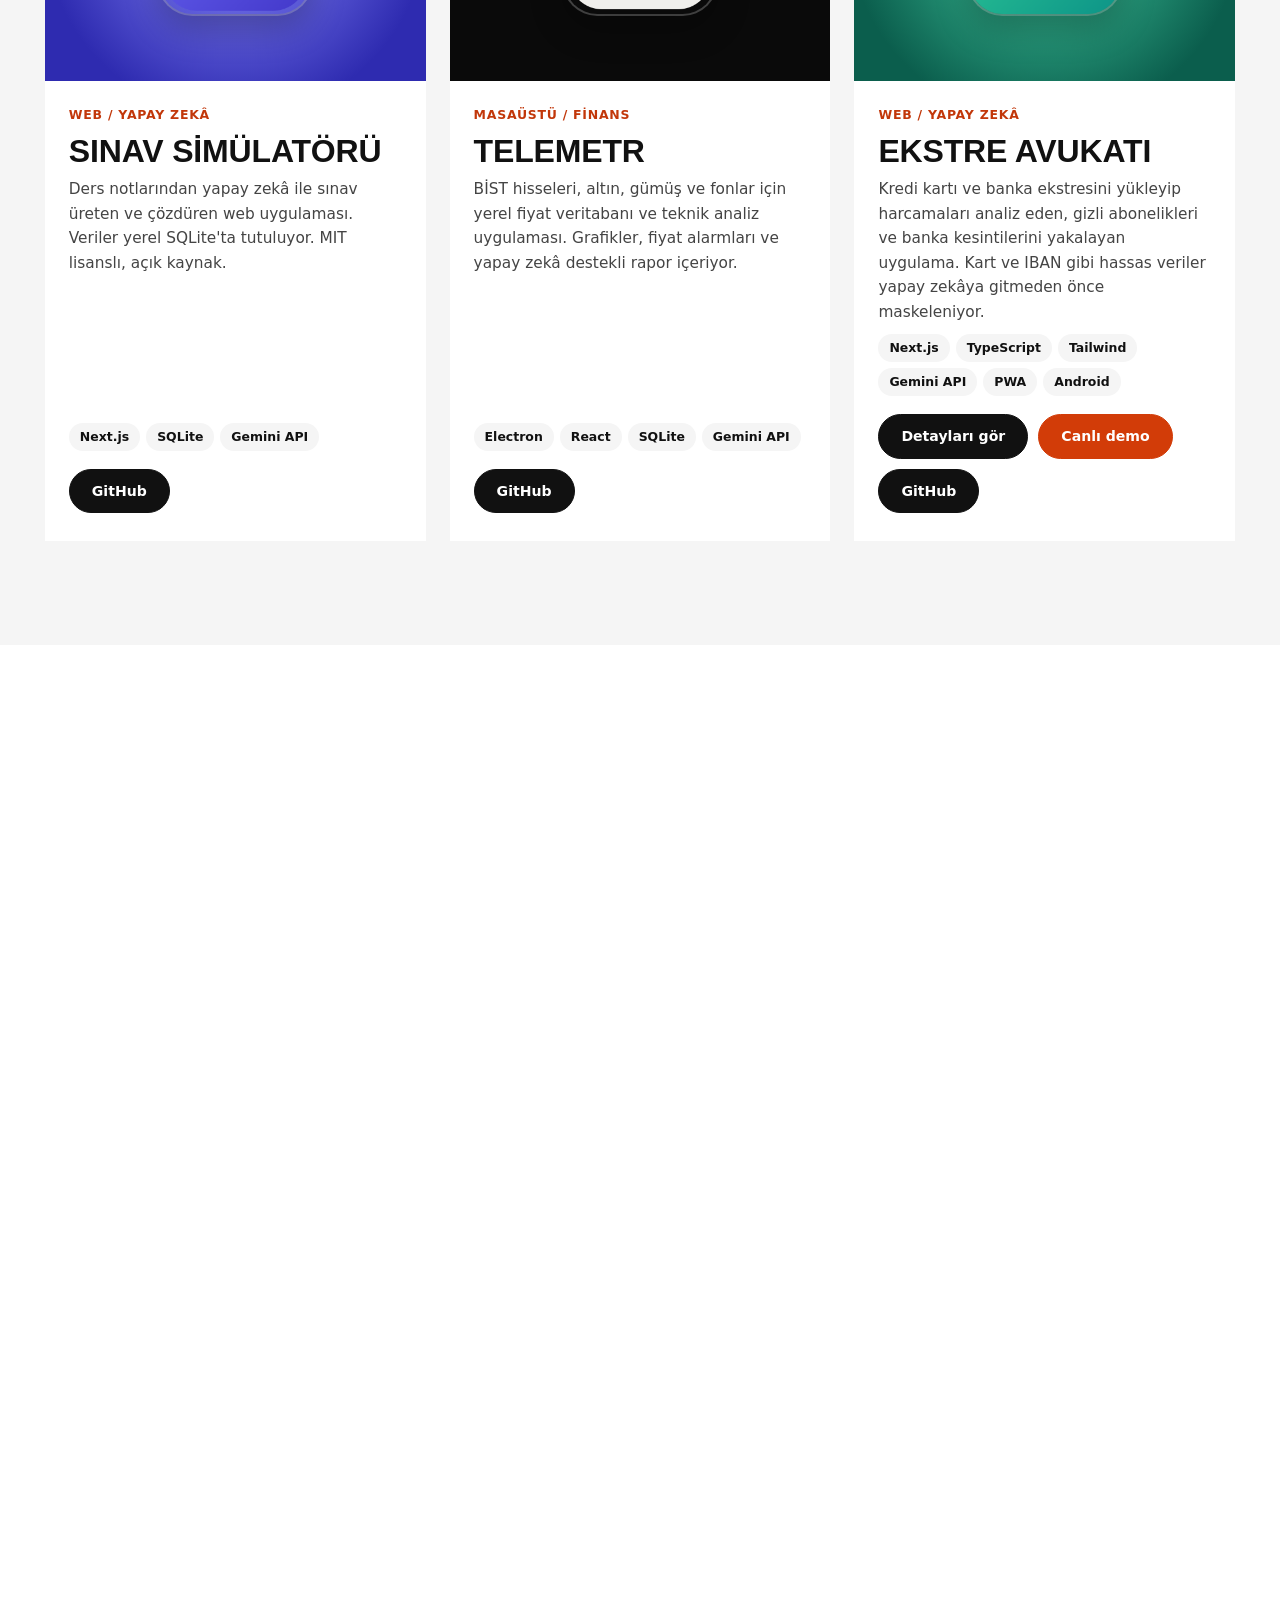
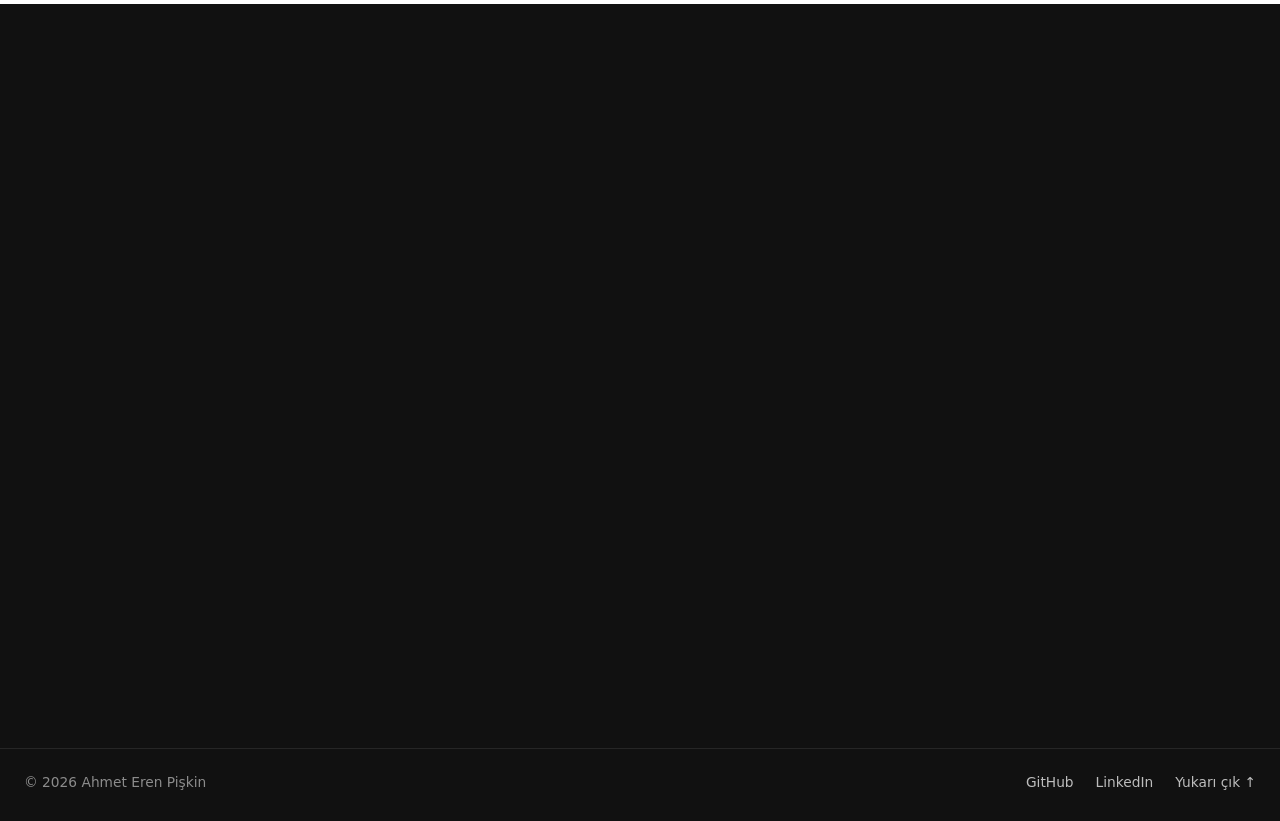
==== commit 531933fc: "Staj odaklı metinler, ızgara düzeni, Ekstre Avukatı detay sayfası ve canlı demo - Üst şerit, hero, h" ====
--- a/index.html
+++ b/index.html
@@ -24,7 +24,7 @@
 </head>
 <body>
 
-  <div class="topbar">Yeni projeler için müsaitim</div>
+  <div class="topbar">Staj ve junior fırsatlar için açığım</div>
 
   <header class="nav">
     <div class="container nav__inner">
@@ -46,7 +46,7 @@
         <p class="eyebrow reveal">İstanbul Aydın Üniversitesi · 3. Sınıf</p>
         <h1 class="hero__title reveal">Bilgisayar Mühendisliği Öğrencisi <span class="hl">&amp; Yazılım Geliştirici</span></h1>
         <div class="hero__bottom reveal">
-          <p class="hero__text">Ben Ahmet Eren. İstanbul Aydın Üniversitesi Bilgisayar Mühendisliği 3. sınıf öğrencisiyim. Mobil uygulama ve masaüstü program geliştiriyorum. Bunların yanında sistem optimizasyonuyla da ilgileniyorum. Kendi başıma öğrenip denediğim şeyleri gerçek işlere yarayacak hale getirmeye çalışıyorum.</p>
+          <p class="hero__text">Ben Ahmet Eren. İstanbul Aydın Üniversitesi Bilgisayar Mühendisliği 3. sınıf öğrencisiyim. Mobil, masaüstü ve web uygulamaları geliştiriyorum. Bir yıl boyunca tek başıma yazdığım market kasa programı bugün gerçek bir markette kullanılıyor; bunun yanında kişisel verileri yapay zekâya gitmeden maskeleyen bir finans aracı da geliştirdim. Staj ve junior fırsatlar arıyorum.</p>
           <div class="hero__actions">
             <a class="pill pill--dark" data-link="github" target="_blank" rel="noopener">GitHub</a>
             <a class="pill" data-link="linkedin" target="_blank" rel="noopener">LinkedIn</a>
@@ -71,8 +71,8 @@
         <div class="about">
           <h2 class="about__title reveal">Önce işin nasıl çalıştığını anlıyorum, sonra yazıyorum.</h2>
           <div class="about__text reveal">
-            <p>Mobil uygulamadan market kasa programına kadar farklı türde projeler yaptım. Hepsinde hedefim aynı: kullanan kişinin ihtiyacını sade ve sorunsuz çalışan bir şekilde karşılamak.</p>
-            <p>4 yıldır düzenli fitness yapıyorum. Sabırla ve küçük adımlarla ilerlemeyi spordan öğrendim, kod yazarken de işime yarıyor.</p>
+            <p>Eski bir Windows 7 bilgisayarda çalışan market kasa programından, kişisel verileri yapay zekâya göndermeden maskeleyen bir finans analiz aracına kadar farklı türde projeler yaptım. Hepsinde hedefim aynı: kullanan kişinin ihtiyacını sade ve sorunsuz çalışan bir şekilde karşılamak.</p>
+            <p>4 yıldır düzenli fitness yapıyorum. Büyük hedefleri küçük, ölçülebilir adımlara bölmeyi ve sabırla tekrar etmeyi spordan öğrendim; yazılımda da aynı şekilde çalışıyorum.</p>
           </div>
         </div>
 
@@ -95,14 +95,14 @@
         </div>
       </div>
 
-      <div class="rail-wrap">
+      <div class="rail-wrap rail-wrap--grid">
       <button class="arrow arrow--prev" id="prev" type="button" aria-label="Önceki proje">
         <svg viewBox="0 0 24 24" aria-hidden="true"><path d="M15 5l-7 7 7 7"/></svg>
       </button>
       <button class="arrow arrow--next" id="next" type="button" aria-label="Sonraki proje">
         <svg viewBox="0 0 24 24" aria-hidden="true"><path d="M9 5l7 7-7 7"/></svg>
       </button>
-      <div class="rail" id="rail" tabindex="0" aria-label="Projeler, yatay kaydırılır">
+      <div class="rail" id="rail" tabindex="0" aria-label="Projeler">
 
         <article class="proj">
           <div class="proj__art t-dilim" aria-hidden="true">
@@ -131,7 +131,7 @@
             <span class="proj__tag">Masaüstü</span>
             <h3>Market Kasa Sistemi</h3>
             <p>Akrabamın marketi için bir yılda tek başıma geliştirdiğim satış programı. Barkodlu satış, stok takibi ve gün sonu raporu içeriyor. Eski Windows 7 bilgisayarda çalışan tarayıcı sürümü de var.</p>
-            <ul class="chips"><li>Electron</li><li>Node.js</li></ul>
+            <ul class="chips"><li>Electron</li><li>Node.js</li><li>Çevrimdışı</li></ul>
 <p class="proj__note">Akrabamın marketi için geliştirdim, orada kullanılıyor</p>
             <div class="proj__links">
 <a class="pill pill--sm pill--dark" href="pos.html">Detayları gör</a>
@@ -195,8 +195,10 @@
 <span class="proj__tag">Web / Yapay Zekâ</span>
 <h3>Ekstre Avukatı</h3>
 <p>Kredi kartı ve banka ekstresini yükleyip harcamaları analiz eden, gizli abonelikleri ve banka kesintilerini yakalayan uygulama. Kart ve IBAN gibi hassas veriler yapay zekâya gitmeden önce maskeleniyor.</p>
-<ul class="chips"><li>Next.js</li><li>TypeScript</li><li>Tailwind</li><li>Gemini API</li></ul>
-<div class="proj__links">
+<ul class="chips"><li>Next.js</li><li>TypeScript</li><li>Tailwind</li><li>Gemini API</li><li>PWA</li><li>Android</li></ul>
+<div class="proj__links">
+<a class="pill pill--sm pill--dark" href="ekstre.html">Detayları gör</a>
+<a class="pill pill--sm pill--accent" href="ekstre-demo/">Canlı demo</a>
 <a class="pill pill--sm pill--dark" data-link="ekstreGithub" target="_blank" rel="noopener">GitHub</a>
 </div>
 </div>
@@ -250,8 +252,8 @@
     <section id="iletisim" class="contact">
       <div class="container">
         <p class="eyebrow eyebrow--light reveal">04 — İletişim</p>
-        <h2 class="contact__title reveal">Bir işiniz mi var? <span class="hl">Yazın.</span></h2>
-        <p class="contact__text reveal">Proje ya da iş birliği için bana e-posta ile ulaşabilirsiniz.</p>
+        <h2 class="contact__title reveal">Bir fırsatınız mı var? <span class="hl">Yazın.</span></h2>
+        <p class="contact__text reveal">Staj, iş birliği veya proje için bana e-posta ile ulaşabilirsiniz.</p>
         <div class="contact__row reveal">
           <code id="emailText" class="contact__mail"></code>
           <button id="copyBtn" class="pill pill--accent" type="button">E-postayı kopyala</button>
--- a/css/style.css
+++ b/css/style.css
@@ -37,8 +37,8 @@
 .pill:hover { border-color: var(--black); transform: translateY(-2px); }
 .pill--dark { background: var(--black); color: #fff; border-color: var(--black); }
 .pill--dark:hover { background: #333; }
-.pill--accent { background: var(--accent); color: #fff; border-color: var(--accent); }
-.pill--accent:hover { background: #ff6a37; border-color: #ff6a37; }
+.pill--accent { background: #d23c08; color: #fff; border-color: #d23c08; }
+.pill--accent:hover { background: #b53206; border-color: #b53206; }
 .pill--sm { padding: 10px 22px; font-size: .88rem; }
 
 /* Hero */
@@ -212,3 +212,39 @@
 .rail-wrap .arrow[disabled] { opacity: 0; pointer-events: none; }
 .rail-wrap .arrow { transition: background .2s, transform .2s, opacity .25s; }
 @media (max-width: 700px) { .rail-wrap .arrow { display: none; } }
+
+/* Izgara düzeni: geniş ekranda tüm projeler görünür. Eski kaydırmalı şeride dönmek için
+   index.html'de .rail-wrap--grid sınıfını kaldırmak yeterli; telefonda şerit zaten kayar. */
+@media (min-width: 701px) {
+  .rail-wrap--grid { max-width: 1440px; margin-inline: auto; }
+  .rail-wrap--grid .rail { display: grid; grid-template-columns: repeat(2, minmax(0, 1fr)); gap: 24px; overflow: visible; scroll-snap-type: none; }
+  .rail-wrap--grid .proj { flex: initial; }
+  .rail-wrap--grid .arrow { display: none; }
+}
+@media (min-width: 1100px) {
+  .rail-wrap--grid .rail { grid-template-columns: repeat(3, minmax(0, 1fr)); }
+}
+
+/* Ekstre detay sayfası bileşenleri */
+.dhero__actions { margin-top: 28px; display: flex; gap: 12px; flex-wrap: wrap; }
+.flow { list-style: none; display: grid; grid-template-columns: repeat(5, 1fr); gap: 20px; margin: 36px 0 0; padding: 0; counter-reset: s; }
+.flow li { counter-increment: s; border-top: 2px solid var(--black); padding-top: 14px; }
+.flow li::before { content: counter(s, decimal-leading-zero); display: block; font-family: var(--display); font-weight: 800; color: #c2370a; font-size: 1.2rem; }
+.flow li strong { display: block; font-family: var(--display); font-size: 1.5rem; text-transform: uppercase; line-height: 1.1; margin: 4px 0 6px; }
+.flow li span { color: #444; font-size: .92rem; }
+.rules { margin-top: 44px; max-width: 760px; border-top: 2px solid var(--black); }
+.rules__row { display: grid; grid-template-columns: 1fr 1fr; gap: 16px; padding: 14px 0; border-bottom: 1px solid var(--gray-2); font-size: .98rem; }
+.rules__row--head { font-weight: 600; color: var(--muted); font-size: .8rem; text-transform: uppercase; letter-spacing: .06em; }
+.rules code { font-family: ui-monospace, Consolas, monospace; background: var(--gray); padding: 2px 8px; border-radius: 6px; font-size: .9em; }
+@media (max-width: 900px) { .flow { grid-template-columns: 1fr; } }
+
+/* Izgara modunda görsel alanı 4:3: kartlar daha kısa, logo oranı bozulmaz */
+@media (min-width: 701px) {
+  .rail-wrap--grid .proj__art { aspect-ratio: 4 / 3; }
+  .rail-wrap--grid .proj__logo { width: 40%; height: auto; aspect-ratio: 1 / 1; margin-top: 0; }
+  .rail-wrap--grid .proj__no { font-size: 4.5rem; }
+}
+
+.proj__links { flex-wrap: wrap; }
+.dnote--wide { max-width: 760px; margin-top: 18px; }
+.focus__no { color: #c2370a; }
